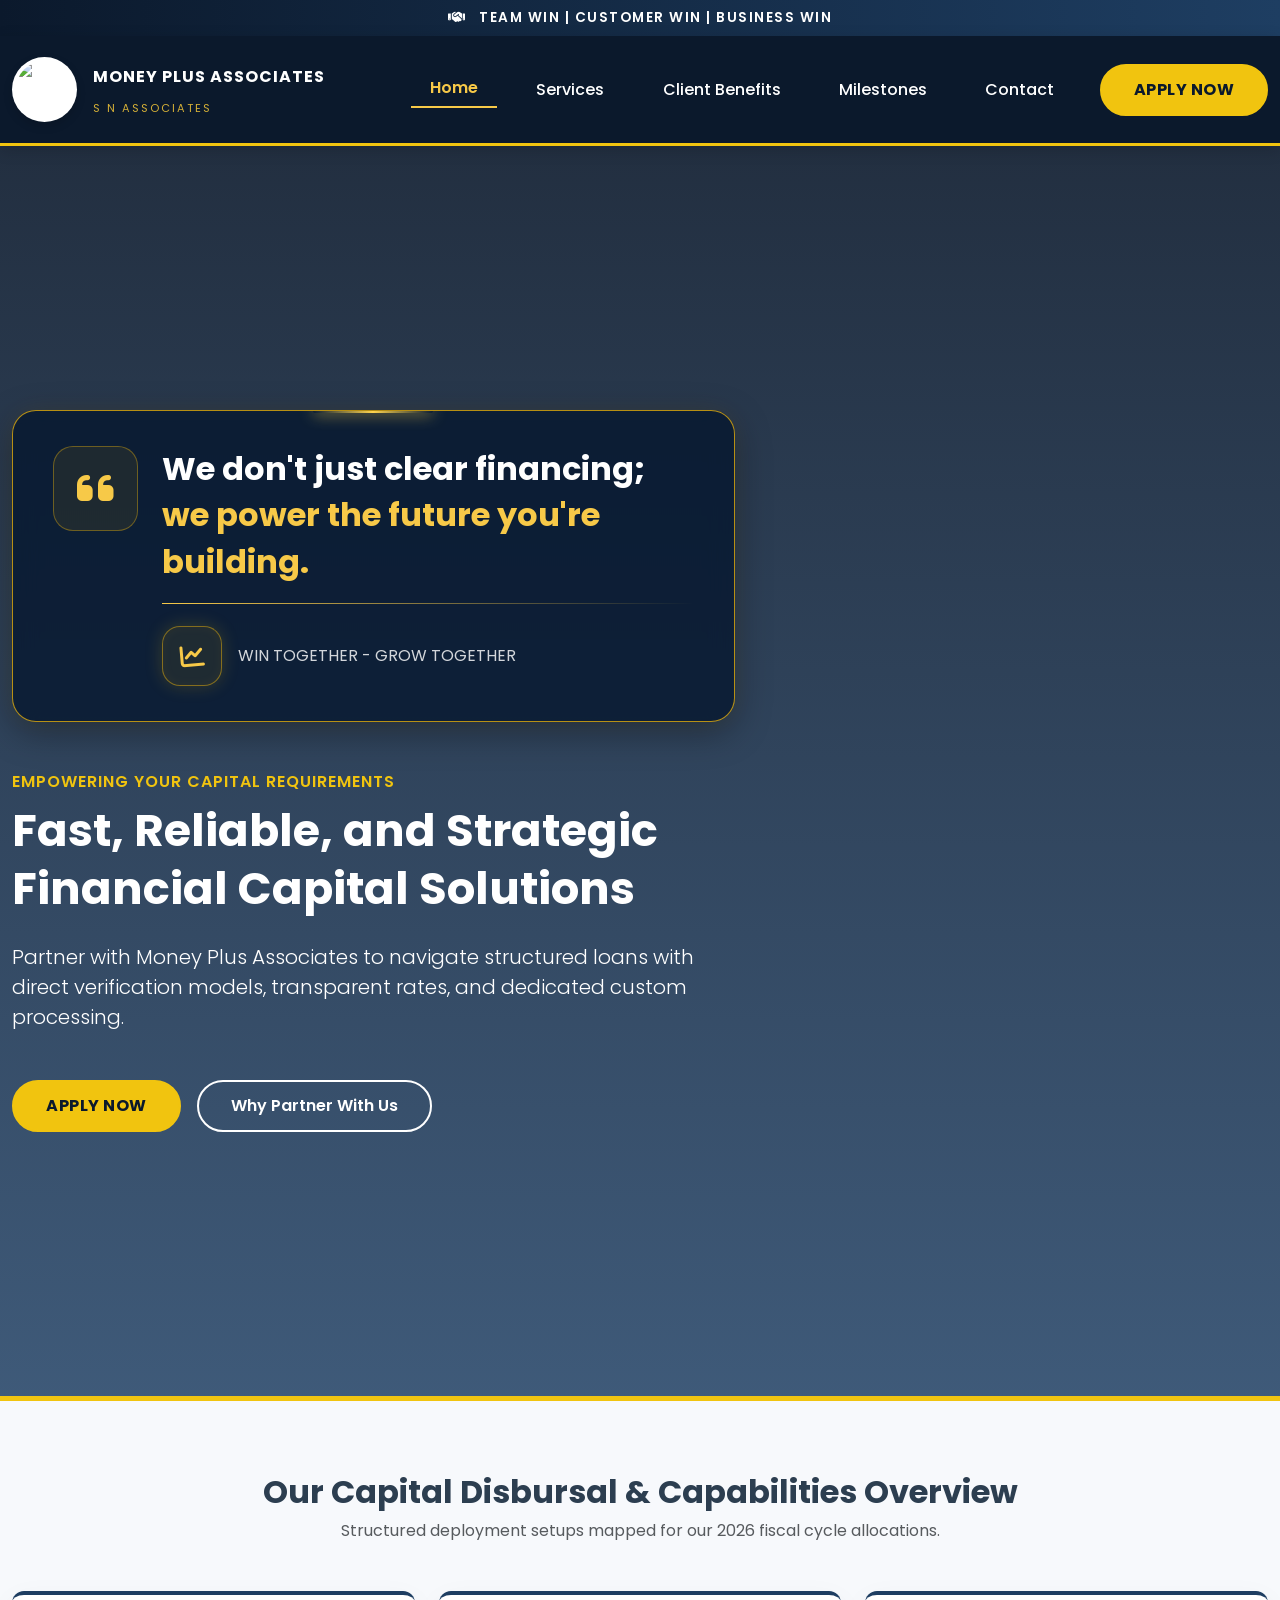
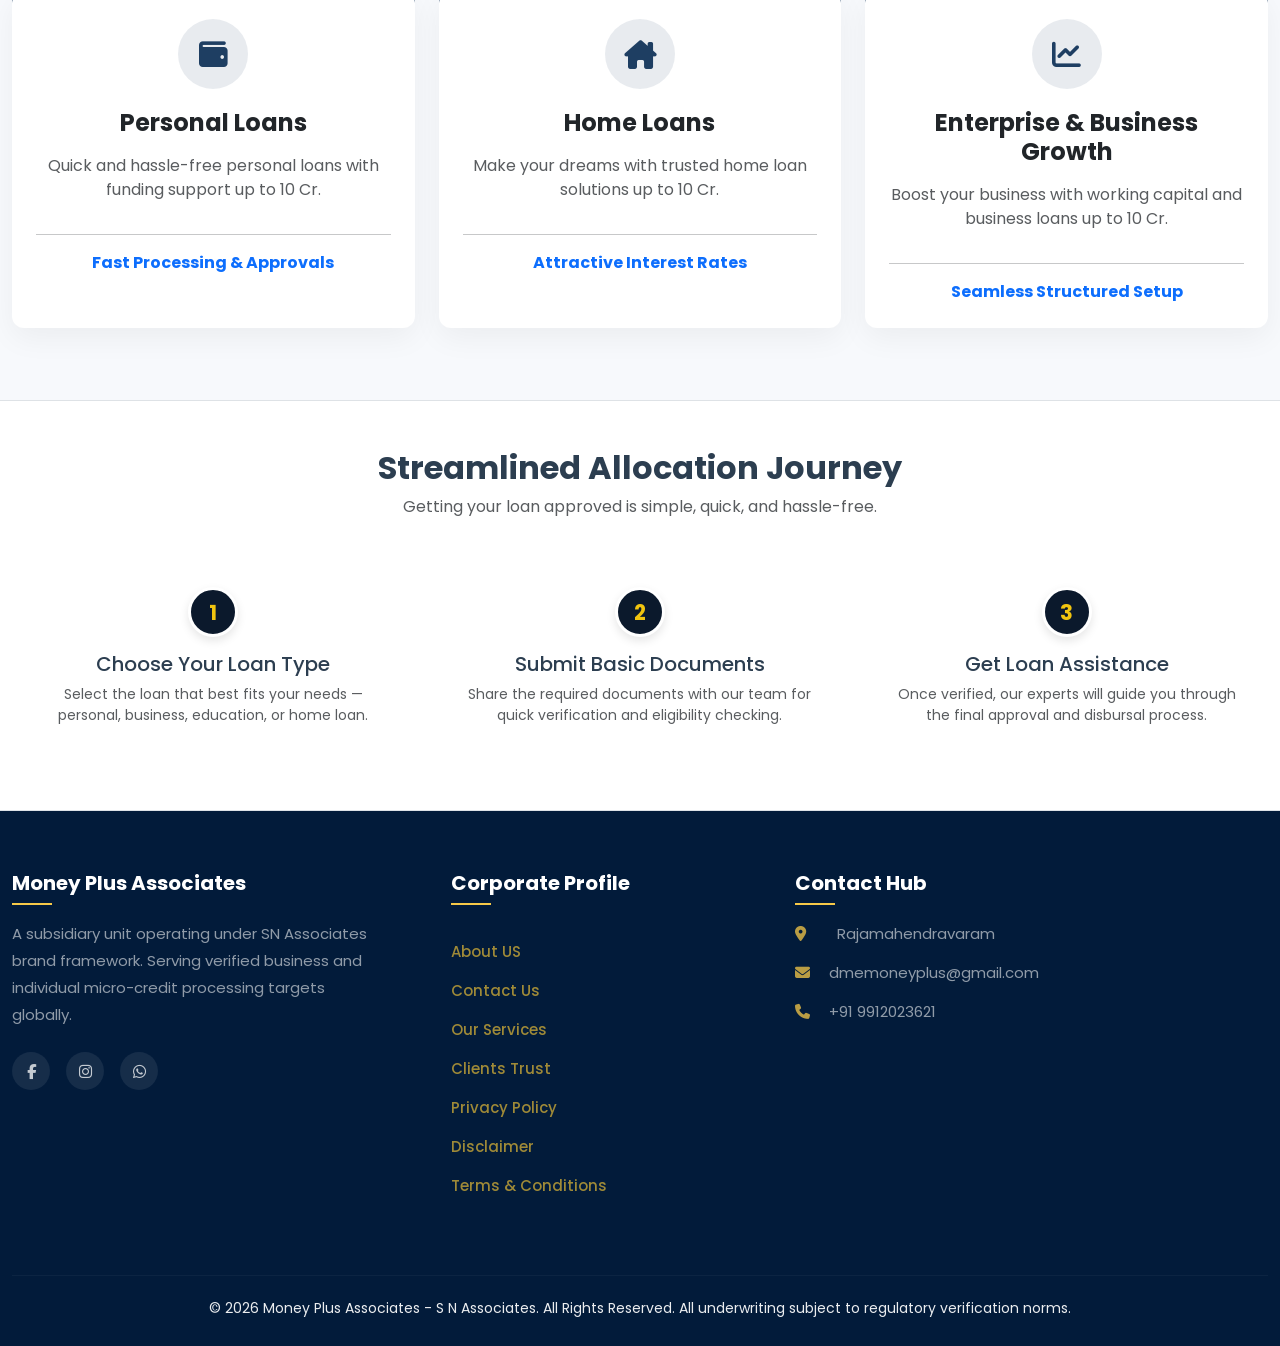
==== templates/index.html @ b2900f6e "Update index.html" ====
<!DOCTYPE html>
<html lang="en">
<head>
    <meta charset="UTF-8">
    <meta name="viewport" content="width=device-width, initial-scale=1.0">
    <title>Money Plus Associates | Premium Lending Partner</title>
    <meta name="description" content="Money Plus Associates - S N Associates provides personal loans, business loans, education loans and home loans with expert guidance, transparent processes and fast assistance.">
    
    <meta property="og:title" content="Money Plus Associates - Premium Lending Partner">
    <meta property="og:description" content="Personal Loans, Business Loans, Educational Loans and Home Loans with expert guidance."> 
    <meta property="og:url" content="https://www.moneyplusassociates.com">    
    <meta property="og:type" content="website">
    <meta property="og:image" content="static/images/banks/imresizer-profile_gmail.jpg">
    
    <link href="https://fonts.googleapis.com/css2?family=Poppins:wght@300;400;500;600;700&display=swap" rel="stylesheet">
    <link rel="stylesheet" href="https://cdnjs.cloudflare.com/ajax/libs/font-awesome/6.4.0/css/all.min.css">
    <link href="https://cdn.jsdelivr.net/npm/bootstrap@5.3.0/dist/css/bootstrap.min.css" rel="stylesheet">
    <link rel="stylesheet" href="/static/css/style.css">
</head>
<body>

    <div class="mission-bar py-2 text-center">
        <i class="fas fa-handshake me-2"></i> Team Win | Customer Win | Business Win
    </div>

    <nav class="navbar navbar-expand-lg navbar-dark sticky-top py-3">
        <div class="container">
            <a class="navbar-brand d-flex align-items-center gap-3" href="/">
                <img src="https://i.postimg.cc/0Qn31QPC/LOGO-WATER-MARK-111.png" alt="Money Plus Associates Logo" class="brand-logo">
                <div>
                    <span class="brand-main">MONEY PLUS ASSOCIATES</span><br>
                    <span class="brand-sub">S N ASSOCIATES</span>
                </div>
            </a>
            <button class="navbar-toggler" type="button" data-bs-toggle="collapse" data-bs-target="#navbarNav">
                <span class="navbar-toggler-icon"></span>
            </button>
            <div class="collapse navbar-collapse" id="navbarNav">
                <ul class="navbar-nav ms-auto">
                    <li class="nav-item"><a class="nav-link active" href="/">Home</a></li>
                    <li class="nav-item"><a class="nav-link" href="/loans">Services</a></li>
                    <li class="nav-item"><a class="nav-link" href="/benefits">Client Benefits</a></li>
                    <li class="nav-item"><a class="nav-link" href="/history">Milestones</a></li>
                    <li class="nav-item"><a class="nav-link" href="/contact">Contact</a></li>
                </ul>
                <button class="btn btn-premium ms-lg-3" onclick="showLeadForm()">Apply Now</button>
            </div>
        </div>
    </nav>

    <header class="hero-banner">
        <div class="container">
            <div class="row align-items-center">
                <div class="col-lg-7">
                    <div class="premium-quote-card mb-5">

    <div class="quote-top-glow"></div>

    <div class="d-flex align-items-start gap-4">

                <div class="quote-symbol">
                    <i class="fas fa-quote-left"></i>
                </div>
        
                <div>
        
                    <h2 class="premium-quote-text">
                        We don't just clear financing;
                        <span>we power the future you're building.</span>
                    </h2>
        
                    <div class="quote-divider"></div>
        
                    <div class="quote-footer d-flex align-items-center gap-3">
        
                        <div class="growth-icon">
                            <i class="fas fa-chart-line"></i>
                        </div>
        
                        <p class="mb-0">
                            WIN TOGETHER - GROW TOGETHER
                        </p>
        
                    </div>
        
                </div>
        
            </div>
        
        </div>

                    
                    <span class="hero-subtitle text-uppercase mb-2 d-block">Empowering Your Capital Requirements</span>
                    <h1 class="hero-title mb-4">Fast, Reliable, and Strategic Financial Capital Solutions</h1>
                    <p class="lead mb-5 opacity-90">Partner with Money Plus Associates to navigate structured loans with direct verification models, transparent rates, and dedicated custom processing.</p>
                    <div class="d-flex flex-wrap gap-3">
                        <button class="btn btn-premium" onclick="showLeadForm()">Apply Now</button>
                        <a href="/benefits" class="btn btn-premium-outline">Why Partner With Us</a>
                    </div>
                </div>

               <div class="col-lg-5 mt-5 mt-lg-0">

    <div class="lead-form-card " id="leadFormBox">

        <div class="text-center mb-4">

            <span class="premium-badge">
                <i class="fas fa-shield-alt me-2"></i>
                Secure Loan Assistance
            </span>

            <h3 class="mt-4 fw-bold lead-title">
                Apply For A Loan
            </h3>

            <p class="lead-subtext">
                Fill in your details and our financial experts will contact you shortly.
            </p>

        </div>

        <div class="form-embed-wrapper">

           
                <iframe src="https://docs.google.com/forms/d/e/1FAIpQLSfLCVkVFlp3MTxW76wdwvYt8zNj-zjdq7RgUx2xnS0uNz4mEQ/viewform?embedded=true" width="640" height="599" frameborder="0" marginheight="0" marginwidth="0">Loading…</iframe>
                

        </div>

        <div class="secure-note text-center mt-4">
            <i class="fas fa-lock me-2"></i>
            Your information is securely protected.
        </div>

    </div>

</div>

    </header>

    <section class="container my-5 py-4">
        <div class="text-center mb-5">
            <h2 class="fw-bold">Our Capital Disbursal & Capabilities Overview</h2>
            <p class="text-muted">Structured deployment setups mapped for our 2026 fiscal cycle allocations.</p>
        </div>
        <div class="row g-4">
            <div class="col-md-4">
                <div class="card financial-card h-100 p-4 text-center">
                    <div class="card-icon-wrap"><i class="fas fa-wallet"></i></div>
                    <h4 class="fw-bold mb-3">Personal Loans</h4>
                    <p class="text-muted">Quick and hassle-free personal loans with funding support up to 10 Cr.</p>
                    <hr class="my-3">
                    <span class="fw-bold text-primary">Fast Processing & Approvals</span>
                </div>
            </div>
            <div class="col-md-4">
                <div class="card financial-card h-100 p-4 text-center">
                    <div class="card-icon-wrap"><i class="fas fa-house-chimney"></i></div>
                    <h4 class="fw-bold mb-3">Home Loans</h4>
                    <p class="text-muted">Make your dreams with trusted home loan solutions up to 10 Cr.</p>
                    <hr class="my-3">
                    <span class="fw-bold text-primary">Attractive Interest Rates</span>
                </div>
            </div>
            <div class="col-md-4">
                <div class="card financial-card h-100 p-4 text-center">
                    <div class="card-icon-wrap"><i class="fas fa-chart-line"></i></div>
                    <h4 class="fw-bold mb-3">Enterprise & Business Growth</h4>
                    <p class="text-muted">Boost your business with working capital and business loans up to 10 Cr.</p>
                    <hr class="my-3">
                    <span class="fw-bold text-primary">Seamless Structured Setup</span>
                </div>
            </div>
        </div>
    </section>

    <section class="bg-white py-5 border-top border-bottom">
        <div class="container">
            <div class="text-center mb-5">
                <h2 class="fw-bold">Streamlined Allocation Journey</h2>
                <p class="text-muted">Getting your loan approved is simple, quick, and hassle-free.</p>
            </div>
            <div class="row g-4">
                <div class="col-md-4 process-step">
                    <div class="step-number">1</div>
                    <h5>Choose Your Loan Type</h5>
                    <p class="text-muted small px-3">Select the loan that best fits your needs — personal, business, education, or home loan.</p>
                </div>
                <div class="col-md-4 process-step">
                    <div class="step-number">2</div>
                    <h5>Submit Basic Documents</h5>
                    <p class="text-muted small px-3">Share the required documents with our team for quick verification and eligibility checking.</p>
                </div>
                <div class="col-md-4 process-step">
                    <div class="step-number">3</div>
                    <h5>Get Loan Assistance</h5>
                    <p class="text-muted small px-3">Once verified, our experts will guide you through the final approval and disbursal process.</p>
                </div>
            </div>
        </div>
    </section>

 <footer class="footer-premium">
    <div class="container">
        <div class="row g-4 mb-5">

            <!-- Column 1 -->
            <div class="col-lg-4 col-md-6 pe-lg-5">
                <h5 class="footer-heading">Money Plus Associates</h5>

                <p class="small opacity-75 mb-4">
                    A subsidiary unit operating under SN Associates brand framework.
                    Serving verified business and individual micro-credit processing targets globally.
                </p>

                <div class="d-flex gap-3 social-icons">
                    <a href="https://www.facebook.com/share/1aozrGBt6L/">
                        <i class="fab fa-facebook-f text-white opacity-75"></i>
                    </a>

                    <a href="https://www.instagram.com/moneyplusassociates?igsh=MXdpdmtqbTlqbGEzaw==">
                        <i class="fa-brands fa-instagram text-white opacity-75"></i>
                    </a>

                    <a href="https://wa.me/919912023621">
                        <i class="fa-brands fa-whatsapp text-white opacity-75"></i>
                    </a>
                </div>
            </div>

            <!-- Column 2 -->
            <div class="col-lg-3 col-md-6 px-lg-4 footer-links">
                <h5 class="footer-heading">Corporate Profile</h5>

                <ul class="list-unstyled text-white opacity-75 small">
                    <li><a href="/history">About US</a></li>
                    <li><a href="/contact">Contact Us</a></li>
                    <li><a href="/loans">Our Services</a></li>
                    <li><a href="/benefits">Clients Trust</a></li>
                    <li><a href="/privacy-policy">Privacy Policy</a></li>
                    <li><a href="/disclaimer">Disclaimer</a></li>
                    <li><a href="/terms-and-conditions">Terms & Conditions</a></li>
                   
                </ul>
            </div>

            <!-- Column 3 -->
            <div class="col-lg-3 col-md-6 ps-lg-5">
                <h5 class="footer-heading">Contact Hub</h5>

                <ul class="list-unstyled text-white opacity-75 small">
                    <li>
                        <i class="fas fa-location-dot me-3"></i>
                    
                        <a href="https://www.google.com/maps/@17.0269643,81.7991554,3a,75y,14.45h,90t/data=!3m7!1e1!3m5!1sVUqX13vWYnY11ZoN9_nNHw!2e0!6shttps:%2F%2Fstreetviewpixels-pa.googleapis.com%2Fv1%2Fthumbnail%3Fcb_client%3Dmaps_sv.tactile%26w%3D900%26h%3D600%26pitch%3D0%26panoid%3DVUqX13vWYnY11ZoN9_nNHw%26yaw%3D14.446147!7i16384!8i8192!18m1!1e1?entry=ttu&g_ep=EgoyMDI2MDUyMC4wIKXMDSoASAFQAw%3D%3D"
                           target="_blank">
                    
                            Rajamahendravaram
                        </a>
                    </li>

                    <li>
                        <i class="fas fa-envelope me-2 text-gold"></i>
                        dmemoneyplus@gmail.com
                    </li>

                    <li>
                        <i class="fas fa-phone me-2 text-gold"></i>
                        +91 9912023621
                    </li>
                </ul>
            </div>

        </div>

        <hr class="footer-divider">

        <div class="footer-copyright">
            &copy; 2026 Money Plus Associates - S N Associates.
            All Rights Reserved. All underwriting subject to regulatory verification norms.
        </div>
    </div>
</footer>
    <script src="https://cdn.jsdelivr.net/npm/bootstrap@5.3.0/dist/js/bootstrap.bundle.min.js"></script>
  <script>
function showLeadForm() {

    const formBox = document.getElementById("leadFormBox");

    if(formBox){

        // SHOW FORM
        formBox.classList.add("active");

        // SCROLL TO FORM
        formBox.scrollIntoView({
            behavior: "smooth",
            block: "start"
        });

    }
}
</script>
    
</body>
</html>
---- static/css/style.css ----
/* ==========================================
MONEY PLUS ASSOCIATES - PREMIUM FINANCIAL STYLES
========================================== */

:root {
    --primary-deep: #0B192C;    /* Trustworthy Deep Corporate Blue */
    --secondary-blue: #1E3E62;  /* Classic Royal Financial Accent */
    --accent-gold: #F1C40F;     /* premium gold accent colors */
    --light-bg: #F8F9FA;
    --text-dark: #2C3E50;
    --text-muted: #7F8C8D;
}

body {
    font-family: 'Poppins', sans-serif;
    background-color: var(--light-bg);
    color: var(--text-dark);
}

.brand-logo{
    width:65px;
    height:65px;
    object-fit:contain;
    border-radius:50%;
    background:white;
    padding:4px;
    box-shadow:0 4px 10px rgba(0,0,0,0.15);
}

/* TOP TICKER BAR */
.mission-bar {
    background: linear-gradient(90deg, var(--primary-deep), var(--secondary-blue));
    color: #ffffff;
    font-weight: 600;
    letter-spacing: 1.5px;
    font-size: 0.85rem;
    text-transform: uppercase;
}

/* NAVIGATION */
.navbar {
    background-color: var(--primary-deep) !important;
    border-bottom: 3px solid var(--accent-gold);
    box-shadow: 0 4px 15px rgba(0,0,0,0.15);
}
.brand-main{
    font-size:1rem;
    font-weight:700;
    letter-spacing:1px;
    color:white;
}

.brand-sub{
    font-size:0.7rem;
    color:#d4af37;
    letter-spacing:2px;
}
.nav-link {
    font-weight: 500;
    color: rgba(255,255,255,0.85) !important;
    transition: all 0.3s ease;
    padding: 0.5rem 1.2rem !important;
}
.nav-link:hover, .nav-link.active {
    color: var(--accent-gold) !important;
    transform: translateY(-2px);
}
/* MOBILE NAVBAR FIX */
.navbar-toggler {
    border: 2px solid rgba(255, 255, 255, 0.6) !important;
    padding: 6px 10px;
    border-radius: 10px;
    box-shadow: none !important;
}

.navbar-toggler:focus {
    box-shadow: none !important;
}

.navbar-toggler-icon {
    filter: brightness(0) invert(1);
}

/* Prevent navbar overlap */
.navbar .container {
    position: relative;
    z-index: 999;
}
/* COMPANY VISUAL SECTION */

.company-visual-section{
    padding: 70px 40px;
    background: #ffffff;
    border-radius: 28px;
    box-shadow: 0 10px 40px rgba(0,0,0,0.06);
    margin-top: 40px;
}

.visual-badge{
    background: rgba(255,193,7,0.12);
    color: #d4a017;
    padding: 10px 18px;
    border-radius: 40px;
    font-size: 13px;
    font-weight: 600;
    letter-spacing: 1px;
}

.visual-title{
    font-size: 42px;
    font-weight: 700;
    color: #082347;
    line-height: 1.3;
}

.visual-text{
    font-size: 16px;
    color: #6c757d;
    line-height: 1.9;
    margin-top: 20px;
}

.visual-points{
    margin-top: 30px;
}

.visual-points div{
    margin-bottom: 15px;
    font-weight: 500;
    color: #082347;
}

.visual-points i{
    color: #f4b400;
    margin-right: 10px;
}

.visual-image-box{
    overflow: hidden;
    border-radius: 25px;
}

.visual-image{
    border-radius: 25px;
    transition: 0.4s ease;
}

.visual-image:hover{
    transform: scale(1.04);
}
/* HISTORY PAGE BACKGROUND */

.milestone-hero-section{
    position: relative;
    overflow: hidden;
    background:
        linear-gradient(
            rgba(5, 20, 45, 0.88),
            rgba(5, 20, 45, 0.90)
        ),
        url('https://images.unsplash.com/photo-1520607162513-77705c0f0d4a?q=80&w=1600&auto=format&fit=crop');

    background-size: cover;
    background-position: center;
    background-attachment: fixed;
    padding-top: 80px;
    padding-bottom: 80px;
}

/* GLASS EFFECT BOXES */

.premium-box,
.bottom-feature-box,
.achievement-card{
    background: rgba(255,255,255,0.06);
    backdrop-filter: blur(14px);
    -webkit-backdrop-filter: blur(14px);

    border: 1px solid rgba(255,255,255,0.08);
}

/* TEXT COLORS */

.milestone-main-title,
.box-header h4,
.focus-title,
.team-member h5,
.stat-card h3,
.goal-item h5,
.feature-item h5{
    color: #ffffff;
}

.milestone-subtext,
.stat-card p,
.goal-item p,
.team-member p,
.focus-list li,
.feature-item p{
    color: rgba(255,255,255,0.75);
}

/* SECTION SPACING */

.milestone-top{
    margin-bottom: 70px;
}
/* Mobile spacing */
@media (max-width: 991px) {

    .navbar-brand {
        max-width: 80%;
    }

    .brand-main {
        font-size: 14px;
    }

    .brand-sub {
        font-size: 9px;
        letter-spacing: 3px;
    }

    .brand-logo {
        width: 50px;
        height: 50px;
    }

    .navbar-collapse {
        background: #041b3d;
        margin-top: 15px;
        padding: 20px;
        border-top: 2px solid #d4af37;
        border-radius: 0 0 18px 18px;
    }

    .navbar-nav .nav-link {
        padding: 12px 0;
        border-bottom: 1px solid rgba(255,255,255,0.08);
    }

    .btn-premium {
        width: 100%;
        margin-top: 15px;
    }
}

.premium-quote-card{
    position: relative;
    background: rgba(3, 20, 45, 0.75);
    border: 1.5px solid rgba(255, 193, 7, 0.7);
    border-radius: 24px;
    padding: 35px 40px;
    overflow: hidden;
    backdrop-filter: blur(12px);
    box-shadow:
        0 10px 35px rgba(0,0,0,0.35),
        0 0 25px rgba(255, 193, 7, 0.08);
    max-width: 760px;
    animation: quoteFade 1s ease;
}

.quote-top-glow{
    position: absolute;
    top: -2px;
    left: 50%;
    transform: translateX(-50%);
    width: 120px;
    height: 4px;
    background: linear-gradient(to right, transparent, #ffd54f, transparent);
    border-radius: 50px;
    box-shadow: 0 0 15px #ffd54f;
}

.quote-symbol{
    min-width: 85px;
    height: 85px;
    border-radius: 20px;
    background: rgba(255, 193, 7, 0.08);
    display: flex;
    align-items: center;
    justify-content: center;
    border: 1px solid rgba(255, 193, 7, 0.35);
}

.quote-symbol i{
    font-size: 42px;
    color: #f7c948;
}

.premium-quote-text{
    font-size: 2rem;
    line-height: 1.45;
    font-weight: 700;
    color: #ffffff;
    margin-bottom: 18px;
}

.premium-quote-text span{
    color: #f7c948;
}

.quote-divider{
    width: 100%;
    height: 1px;
    background: linear-gradient(to right, #f7c948, transparent);
    margin-bottom: 22px;
}

.quote-footer p{
    color: rgba(255,255,255,0.82);
    font-size: 1rem;
    line-height: 1.7;
}

.growth-icon{
    min-width: 60px;
    height: 60px;
    border-radius: 18px;
    background: rgba(255, 193, 7, 0.08);
    border: 1.5px solid rgba(255, 193, 7, 0.45);
    display: flex;
    align-items: center;
    justify-content: center;
    color: #f7c948;
    font-size: 24px;
    box-shadow:
        0 0 18px rgba(255, 193, 7, 0.18),
        inset 0 0 12px rgba(255, 193, 7, 0.05);
}

.growth-icon i{
    transform: rotate(-5deg);
}

/* GLASS EFFECT */

.premium-box,
.bottom-feature-box,
.achievement-card{

    background: rgba(255,255,255,0.08) !important;

    backdrop-filter: blur(12px);
    -webkit-backdrop-filter: blur(12px);

    border: 1px solid rgba(255,255,255,0.08);
}
.section-badge{
    color: #d4a017;
    font-weight: 600;
    letter-spacing: 1px;
    position: relative;
}

.milestone-main-title{
    font-size: 3.4rem;
    font-weight: 700;
    color: #081f3f;
    line-height: 1.3;
}

.milestone-main-title span{
    color: #d4a017;
}

.milestone-subtext{
    max-width: 760px;
    color: #5c6675;
    font-size: 1.1rem;
    line-height: 1.9;
}
.premium-box:hover{
    transform: translateY(-5px);
    transition: 0.3s ease;
}

.box-header{
    display:flex;
    align-items:center;
    gap:18px;
    margin-bottom:35px;
}

.box-header i{
    width:70px;
    height:70px;
    background:#041b45;
    color:#f4b400;
    border-radius:20px;
    display:flex;
    align-items:center;
    justify-content:center;
    font-size:28px;
}

.box-header h4{
    font-size:36px;
    font-weight:700;
    color:#041b45;
}
/* ==========================================
   PREMIUM FULL BORDER CONTAINERS
========================================== */

.premium-box{
    position: relative;
    background: #ffffff;

    /* FULL NAVY BORDER */
    border: 3px solid #081f3f !important;

    border-radius: 28px;
    padding: 38px;

    /* PREMIUM DEPTH */
    box-shadow:
        0 10px 30px rgba(8,31,63,0.08),
        0 2px 10px rgba(0,0,0,0.03);

    transition: all 0.35s ease;

    overflow: hidden;
}

/* GOLD INNER BORDER EFFECT */
.premium-box::after{
    content: "";
    position: absolute;

    top: 10px;
    left: 10px;
    right: 10px;
    bottom: 10px;

    border: 1px solid rgba(247,201,72,0.22);

    border-radius: 22px;

    pointer-events: none;
}

/* PREMIUM HOVER */
.premium-box:hover{

    transform: translateY(-8px);

    border-color: #0b2f63 !important;

    box-shadow:
        0 18px 45px rgba(8,31,63,0.16),
        0 8px 18px rgba(0,0,0,0.06);
}
.row.g-5,
.row.gx-5{
    align-items: stretch;
}
.premium-box:hover{
    transform: translateY(-8px);

    border-color: #0b2f63 !important;

    box-shadow:
        0 0 0 4px rgba(8,31,63,0.05),
        0 20px 50px rgba(8,31,63,0.18);
}
.box-header{
    display:flex;
    align-items:center;
    gap:15px;
    margin-bottom:30px;
}

.box-header i{
    width:60px;
    height:60px;
    border-radius:18px;
    background:#081f3f;
    color:#f7c948;
    display:flex;
    align-items:center;
    justify-content:center;
    font-size:24px;
}

.box-header h4{
    font-weight:700;
    color:#081f3f;
    margin:0;
}

.stats-grid{
    display:grid;
    grid-template-columns:repeat(2,1fr);
    gap:20px;
}

.stat-card{
    background:#f8fbff;
    border-radius:20px;
    padding:25px;
    text-align:center;
    transition:.3s;
}

.stat-card:hover{
    background:#081f3f;
    transform:scale(1.03);
}

.stat-card:hover h3,
.stat-card:hover p,
.stat-card:hover i{
    color:#fff;
}

.stat-card i{
    font-size:28px;
    color:#d4a017;
    margin-bottom:15px;
}

.stat-card h3{
    font-weight:700;
    color:#081f3f;
}

.goal-item{
    display:flex;
    align-items:center;
    gap:20px;
    padding:20px 0;
    border-bottom:1px solid #eee;
}

.goal-icon{
    width:65px;
    height:65px;
    border-radius:18px;
    display:flex;
    align-items:center;
    justify-content:center;
    color:#fff;
    font-size:22px;
}

.blue{background:#3b82f6;}
.gold{background:#f7b500;}
.green{background:#22c55e;}
.purple{background:#9333ea;}
.pink{background:#ec4899;}
.orange{background:#f97316;}

.focus-grid{
    display:grid;
    grid-template-columns:1fr 1fr;
    gap:30px;
}

.focus-title{
    color:#d4a017;
    font-weight:700;
    margin-bottom:20px;
}

.focus-list li{
    margin-bottom:15px;
    color:#4c5665;
}

.growth-banner{
    margin-top:30px;
    background:linear-gradient(135deg,#081f3f,#0f2e5c);
    border-radius:22px;
    padding:25px;
    text-align:center;
    color:#fff;
}

.team-member{
    display:flex;
    align-items:center;
    gap:20px;
    padding:22px 0;
    border-bottom:1px solid #eee;
}

.team-avatar{
    width:65px;
    height:65px;
    border-radius:50%;
    background:#081f3f;
    color:#fff;
    display:flex;
    align-items:center;
    justify-content:center;
    font-size:22px;
}

.bottom-feature-box{
    background:linear-gradient(135deg,#081f3f,#0b2f63);
    border-radius:30px;
    padding:40px;
    display:grid;
    grid-template-columns:repeat(4,1fr);
    gap:25px;
}

.feature-item{
    display:flex;
    gap:15px;
    align-items:flex-start;
    border-right:1px solid rgba(255,255,255,0.15);
    padding-right:20px;
}

.feature-item i{
    font-size:28px;
    color:#f7c948;
}

.feature-item h5{
    color:#fff;
    font-weight:600;
}

.feature-item p{
    color:rgba(255,255,255,0.7);
    margin:0;
}

/* ==========================================
   TOP ACHIEVEMENT STRIP
========================================== */

.achievement-strip{
    display: grid;
    grid-template-columns: repeat(5,1fr);
    gap: 22px;
    margin-top: 45px;
    margin-bottom: 60px;
}

.achievement-card{
    background: #ffffff;
    border: 1px solid rgba(212,160,23,0.25);
    border-radius: 20px;
    padding: 18px 20px;
    display: flex;
    align-items: center;
    gap: 15px;
    transition: 0.3s ease;
    box-shadow: 0 8px 20px rgba(0,0,0,0.04);
}

.achievement-card:hover{
    transform: translateY(-5px);
    box-shadow: 0 15px 30px rgba(0,0,0,0.08);
}

.achievement-icon{
    width: 58px;
    height: 58px;
    background: #081f3f;
    border-radius: 16px;
    display: flex;
    align-items: center;
    justify-content: center;
    color: #f7c948;
    font-size: 22px;
    flex-shrink: 0;
}

.achievement-card h5{
    margin: 0;
    font-size: 1.15rem;
    font-weight: 700;
    color: #081f3f;
}

.achievement-card p{
    margin: 2px 0 0;
    color: #5c6675;
    font-size: 0.88rem;
    line-height: 1.4;
}

/* MOBILE RESPONSIVE */

@media(max-width:991px){

    .achievement-strip{
        grid-template-columns: repeat(2,1fr);
    }

}

@media(max-width:576px){

    .achievement-strip{
        grid-template-columns: 1fr;
    }

}

@media(max-width:991px){

    .milestone-main-title{
        font-size:2.5rem;
    }

    .stats-grid,
    .focus-grid,
    .bottom-feature-box{
        grid-template-columns:1fr;
    }

    .feature-item{
        border-right:none;
        border-bottom:1px solid rgba(255,255,255,0.1);
        padding-bottom:20px;
    }

}

@keyframes quoteFade{
    from{
        opacity: 0;
        transform: translateY(25px);
    }
    to{
        opacity: 1;
        transform: translateY(0);
    }
}

/* Mobile Responsive */
@media(max-width:768px){

    .premium-quote-card{
        padding: 25px;
    }

    .premium-quote-text{
        font-size: 1.45rem;
    }

    .quote-symbol{
        min-width: 65px;
        height: 65px;
    }

    .quote-symbol i{
        font-size: 28px;
    }

}
.service-quote{
    margin-top: 40px;
    text-align: center;
    font-size: 1.6rem;
    font-weight: 700;
    color: #081f3f;
    font-style: italic;
    line-height: 1.6;
}

.service-quote span{
    color: #d4a017;
}

/* HERO HERO BANNER */
.hero-banner {
    background: linear-gradient(rgba(11, 25, 44, 0.9), rgba(30, 62, 98, 0.85)), 
                url('https://images.unsplash.com/photo-1454165804606-c3d57bc86b40?auto=format&fit=crop&w=1920&q=80') center/cover no-repeat;
    color: #ffffff;
    padding: 100px 0;
    border-bottom: 5px solid var(--accent-gold);
}
.hero-title {
    font-weight: 700;
    font-size: 2.8rem;
    line-height: 1.3;
}
.hero-subtitle {
    color: var(--accent-gold);
    font-weight: 600;
    letter-spacing: 1px;
}
/* LEAD FORM CARDS */
.lead-form-card{
    background: rgba(255,255,255,0.95);
    padding: 35px;
    border-radius: 20px;
    box-shadow: 0 10px 35px rgba(0,0,0,0.25);
    backdrop-filter: blur(10px);

    opacity: 0;
    transform: translateY(30px);
    visibility: hidden;

    transition: all 0.4s ease;
}
.lead-form-card h3{
    color:#0b1f3a;
}

.lead-form-card.active{
    opacity: 1;
    transform: translateY(0);
    visibility: visible;
}

.lead-input{
    height: 55px;
    border-radius: 12px;
    border: 1px solid #dcdcdc;
    padding-left: 15px;
    font-size: 15px;
}

.lead-input:focus{
    box-shadow: none;
    border-color: #f4c400;
}
/* PREMIUM FINANCIAL CARDS */
.financial-card {
    background: #ffffff;
    border: none;
    border-radius: 12px; 
    box-shadow: 0 10px 30px rgba(0, 0, 0, 0.05);
    transition: all 0.3s cubic-bezier(0.25, 0.8, 0.25, 1);
    overflow: hidden;
    border-top: 4px solid var(--secondary-blue);
}
.financial-card:hover {
    transform: translateY(-10px);
    box-shadow: 0 15px 35px rgba(0, 0, 0, 0.12);
    border-top-color: var(--accent-gold);
}
.card-icon-wrap {
    width: 70px;
    height: 70px;
    background: rgba(30, 62, 98, 0.1);
    color: var(--secondary-blue);
    border-radius: 50%;
    display: flex;
    align-items: center;
    justify-content: center;
    margin: 0 auto 20px;
    font-size: 1.8rem;
    transition: all 0.3s ease;
}
.financial-card:hover .card-icon-wrap {
    background: var(--accent-gold);
    color: var(--primary-deep);
}

/* LOAN PROCESS FLOW */
.process-step {
    position: relative;
    text-align: center;
    padding: 20px;
}
.step-number {
    width: 50px;
    height: 50px;
    background: var(--primary-deep);
    color: var(--accent-gold);
    font-weight: 700;
    font-size: 1.3rem;
    border-radius: 50%;
    display: flex;
    align-items: center;
    justify-content: center;
    margin: 0 auto 15px;
    border: 3px solid #fff;
    box-shadow: 0 4px 10px rgba(0,0,0,0.1);
}

/* BUTTONS */
.btn-premium {
    background: var(--accent-gold);
    color: var(--primary-deep);
    font-weight: 700;
    border: 2px solid var(--accent-gold);
    padding: 0.75rem 2rem;
    border-radius: 30px;
    text-transform: uppercase;
    letter-spacing: 0.5px;
    transition: all 0.3s ease;
}
.btn-premium:hover {
    background: transparent;
    color: var(--accent-gold);
}
.btn-premium-outline {
    background: transparent;
    color: #ffffff;
    font-weight: 600;
    border: 2px solid #ffffff;
    padding: 0.75rem 2rem;
    border-radius: 30px;
    transition: all 0.3s ease;
}
.btn-premium-outline:hover {
    background: #ffffff;
    color: var(--primary-deep);
}

/* ==========================================
   PREMIUM MOBILE FOOTER FIX
========================================== */

.footer-premium{
    background: #021b3a;
    padding:60px 0 25px;
    overflow:hidden;
}

.footer-heading{
    color:#ffffff;
    font-weight:700;
    margin-bottom:25px;
    position:relative;
}

.footer-heading::after{
    content:"";
    position:absolute;
    left:0;
    bottom:-10px;
    width:40px;
    height:2px;
    background:#f7c948;
}

.footer-premium p,
.footer-premium li,
.footer-premium a{
    color:rgba(255,255,255,0.75);
    font-size:15px;
    line-height:1.8;
    text-decoration:none;
}

.footer-links ul li{
    margin-bottom:8px;
}

.footer-links a:hover{
    color:#f7c948;
}

/* SOCIAL ICONS */

.social-icons a{
    width:38px;
    height:38px;
    border-radius:50%;
    background:rgba(255,255,255,0.08);
    display:flex;
    align-items:center;
    justify-content:center;
    transition:0.3s ease;
}

.social-icons a:hover{
    background:#f7c948;
    transform:translateY(-3px);
}

.social-icons a:hover i{
    color:#081f3f !important;
}

/* CONTACT ITEMS */

.footer-premium ul li{
    display:flex;
    align-items:flex-start;
    gap:10px;
    margin-bottom:12px;
    word-break:break-word;
}

.footer-premium ul li i{
    margin-top:6px;
    color:#f7c948;
    min-width:16px;
}
.footer-divider{
    border: 0;
    height: 1px;
    background: rgba(255,255,255,0.15);
    margin: 25px 0 20px;
}

.footer-copyright{
    text-align: center;
    color: rgba(255,255,255,0.92);
    font-size: 14px;
    line-height: 1.8;
    font-weight: 400;
}
/* MOBILE RESPONSIVE */

@media(max-width:768px){

    .footer-premium{
        text-align:left;
        padding:45px 0 20px;
    }

    .footer-premium .row{
        gap:35px;
    }

    .footer-heading{
        font-size:22px;
    }

    .footer-premium p,
    .footer-premium li,
    .footer-premium a{
        font-size:14px;
        line-height:1.7;
    }

    .social-icons{
        margin-top:20px;
    }

    .social-icons a{
        width:36px;
        height:36px;
    }

    .footer-premium hr{
        margin-top:10px;
    }

    .footer-premium .text-center{
        text-align:left !important;
        font-size:13px;
        line-height:1.7;
    }

    /* REMOVE LARGE DESKTOP SPACING */

    .pe-lg-5,
    .ps-lg-5,
    .px-lg-4{
        padding-left:12px !important;
        padding-right:12px !important;
    }

}
@media (max-width: 768px){

    .footer-premium{
        text-align:left;
        padding:50px 20px 20px;
    }

    .footer-premium .row{
        row-gap:40px;
    }

    .footer-heading{
        margin-bottom:18px;
    }

    .social-icons{
        margin-top:15px;
    }

    .footer-links ul{
        padding-left:0;
    }

}
/* ==========================================
   PROFESSIONAL GOOGLE FORM EMBED
========================================== */

.premium-badge{
    background: rgba(241, 196, 15, 0.12);
    color: #b88900;
    padding: 10px 18px;
    border-radius: 30px;
    font-size: 14px;
    font-weight: 600;
    display: inline-flex;
    align-items: center;
    border: 1px solid rgba(241, 196, 15, 0.3);
}

.lead-title{
    color: #0B192C;
    font-size: 2rem;
}

.lead-subtext{
    color: #6c757d;
    font-size: 15px;
    line-height: 1.7;
}

.form-embed-wrapper{
    overflow: hidden;
    border-radius: 18px;
    background: #ffffff;
    border: 1px solid rgba(0,0,0,0.06);
    box-shadow: inset 0 0 0 1px rgba(255,255,255,0.4);
}

.form-embed-wrapper iframe{
    display: block;
    border: none;
    width: 100%;
    background: #ffffff;
}

.secure-note{
    color: #7f8c8d;
    font-size: 14px;
    font-weight: 500;
}

/* MOBILE RESPONSIVE */

@media (max-width: 768px){

    .hero-title{
        font-size: 2rem;
        text-align: center;
    }

    .hero-subtitle,
    .lead{
        text-align: center;
    }

    .hero-banner{
        padding: 70px 0;
    }

    .lead-form-card{
        padding: 20px;
    }

    .lead-title{
        font-size: 1.6rem;
    }

    .form-embed-wrapper iframe{
        height: 700px;
    }

    .btn-premium,
    .btn-premium-outline{
        width: 100%;
        text-align: center;
    }
}


.premium-badge{
    background: rgba(241,196,15,0.15);
    color: #b88900;
    padding: 10px 18px;
    border-radius: 30px;
    font-size: 14px;
    font-weight: 600;
    display: inline-flex;
    align-items: center;
}

.lead-title{
    color: #0B192C;
}

.lead-subtext{
    color: #6c757d;
    font-size: 15px;
}

.form-embed-wrapper{
    overflow: hidden;
    border-radius: 18px;
    background: #fff;
}

.form-embed-wrapper iframe{
    border: none;
    display: block;
}

/* ==========================================
   CONTACT PAGE PREMIUM DESIGN
========================================== */

.contact-small-text{
    color: #6c757d;
    line-height: 1.8;
    font-size: 15px;
}

.contact-hero{
    background: #f5f5f5;
    padding-top: 70px;
    padding-bottom: 40px;
    text-align: center;
}

.social-contact-box{
    border-top: 1px solid #e9ecef;
    padding-top: 25px;
}

.social-btn{
    width: 55px;
    height: 55px;
    border-radius: 50%;
    display: flex;
    align-items: center;
    justify-content: center;
    text-decoration: none;
    color: white;
    font-size: 22px;
    transition: all 0.3s ease;
}

.social-btn:hover{
    transform: translateY(-5px) scale(1.05);
    color: white;
}

.instagram-btn{
    background: linear-gradient(45deg,#f09433,#dc2743,#cc2366,#bc1888);
}

.facebook-btn{
    background: #1877f2;
}

.whatsapp-btn{
    background: #25d366;
}

.contact-info-card,
.contact-form-card{
    background: #ffffff;
    border-radius: 24px;
    padding: 40px;
    box-shadow: 0 10px 35px rgba(0,0,0,0.08);
}

.contact-form-card iframe{
    border-radius: 16px;
}

.contact-info-item{
    display: flex;
    gap: 20px;
    margin-bottom: 30px;
    align-items: flex-start;
}

.contact-icon{
    width: 55px;
    height: 55px;
    background: rgba(241,196,15,0.15);
    color: #c79800;
    border-radius: 50%;
    display: flex;
    align-items: center;
    justify-content: center;
    font-size: 20px;
    flex-shrink: 0;
}

@media(max-width:768px){

    .contact-info-card,
    .contact-form-card{
        padding: 25px;
    }

}
 /* =========================
   SECTION SPACING
========================= */

.milestone-hero-section .row{
    margin-bottom: 70px;
}

.premium-box{
    margin-bottom: 10px;
}


/* =========================
   NAVBAR ACTIVE + HOVER
========================= */

.navbar .nav-link{
    color: #ffffff !important;
    font-weight: 500;
    margin: 0 10px;
    position: relative;
    transition: all 0.3s ease;
    padding-bottom: 8px;
}

/* GOLD HOVER */
.navbar .nav-link:hover{
    color: #f7c948 !important;
}

/* ACTIVE MENU */
.navbar .nav-link.active{
    color: #f7c948 !important;
    font-weight: 600;
}

/* ANIMATED UNDERLINE */
.navbar .nav-link::after{
    content: "";
    position: absolute;
    left: 0;
    bottom: 0;
    width: 0%;
    height: 2px;
    background: #f7c948;
    transition: width 0.35s ease;
}

/* SHOW UNDERLINE ON HOVER */
.navbar .nav-link:hover::after{
    width: 100%;
}

/* SHOW UNDERLINE ON ACTIVE */
.navbar .nav-link.active::after{
    width: 100%;
}


/* =========================
   PREMIUM SECTION SPACING
========================= */

.milestone-top{
    margin-bottom: 90px;
}

.bottom-feature-box{
    margin-top: 40px;
}

.growth-banner{
    margin-top: 40px;
}

.goal-item:last-child{
    border-bottom: none;
}

.team-member:last-child{
    padding-bottom: 0;
}


/* =========================
   PREMIUM HOVER EFFECTS
========================= */

.goal-item{
    transition: all 0.3s ease;
    border-radius: 18px;
    padding-left: 10px;
}

.goal-item:hover{
    background: #f8fbff;
    transform: translateX(8px);
}

.team-member{
    transition: all 0.3s ease;
    border-radius: 18px;
    padding-left: 10px;
}

.team-member:hover{
    background: #f8fbff;
    transform: translateX(8px);
}


/* =========================
   SMOOTH PAGE LOOK
========================= */

body{
    background: #f7f9fc;
    overflow-x: hidden;
}

.container{
    max-width: 1320px;
}

/* ==========================================================================
   ADD-ON: FINTECH PREMIUM BORDERS & CONTAINER LAYOUTS (REF: IMAGE 1 & 2)
   ========================================================================== */

/* 1. Global Section Background Alignment */
.milestone-hero-section {
    background-color: #f4f7fa !important; /* Slightly cool off-white background tint from Image 1 & 2 */
}

/* 2. Top Intro Header Card (Reference: Image 2 Layout Frame) */
.milestone-top {
    background: #ffffff;
    border: 1px solid #e2eaf4 !important; /* Extremely soft gray-blue border */
    border-radius: 20px;
    padding: 40px;
    box-shadow: 0 4px 20px rgba(8, 31, 63, 0.03) !important; /* Premium subtle elevation */
}

/* 3. Main Premium Box Containers (The Outer Wrappers for Scale & Impact, Sales Goals) */
.premium-box {
    background: #ffffff !important;
    border: 1px solid #e2eaf4 !important; /* Subtle framing border from Image 1 */
    border-radius: 24px !important;       /* Clean rounded wrapper */
    padding: 35px !important;
    box-shadow: 0 6px 24px rgba(8, 31, 63, 0.02) !important;
}
.premium-box:hover {
    transform: translateY(-4px) !important;
    box-shadow: 0 12px 35px rgba(8, 31, 63, 0.07) !important;
    border-color: #cbdbe5 !important;
}

/* 4. Left Column Grid: Stat Cards (Our Scale & Impact Style) */
.stat-card {
    background: #ffffff !important;        /* Pure white cards on off-white section background */
    border: 1px solid #eef3f8 !important;  /* Soft inside layout border */
    border-radius: 16px !important;        /* Smooth modern corners */
    padding: 24px !important;
    box-shadow: 0 2px 10px rgba(0, 0, 0, 0.015) !important;
    transition: all 0.3s ease !important;
}
.stat-card:hover {
    background: var(--primary-deep) !important; /* Keeps your interactive hover intact */
    border-color: var(--primary-deep) !important;
    transform: translateY(-4px) scale(1.02) !important;
    box-shadow: 0 10px 25px rgba(8, 31, 63, 0.15) !important;
}

/* 5. Right Column Stack: List Items (Our Sales Goals & Team Style) */
.goal-item, .team-member {
    background: #ffffff;
    border: 1px solid #f0f4f8 !important;   /* Subtle inner card border */
    border-bottom: 1px solid #f0f4f8 !important; /* Overriding your generic dark border-bottom */
    border-radius: 14px !important;          /* Rounded inner item structure */
    padding: 16px 20px !important;           /* Balanced internal spacing */
    margin-bottom: 12px;                     /* Detached spacing gap per block */
    box-shadow: 0 2px 6px rgba(0, 0, 0, 0.01) !important;
    display: flex;
    align-items: center;
    gap: 20px;
    transition: all 0.3s cubic-bezier(0.25, 0.8, 0.25, 1) !important;
}

/* Hover Adjustments for List Stacks */
.goal-item:hover, .team-member:hover {
    background: #fdfeff !important;
    border-color: #cbdbe5 !important;
    transform: translateX(6px) !important;
    box-shadow: 0 4px 15px rgba(8, 31, 63, 0.04) !important;
}

/* 6. Typography & Icon Resets for Clean Grid Alignment */
.goal-item h5, .team-member h5 {
    font-size: 1.05rem;
    font-weight: 600;
    color: var(--primary-deep);
    margin: 0 0 2px 0;
}

.goal-item p, .team-member p {
    font-size: 0.88rem;
    color: var(--text-muted);
    margin: 0;
}

.box-header i {
    flex-shrink: 0; /* Ensures headers don't deform on small viewports */
}











/* ======================================================
   PREMIUM CONTACT PAGE STYLING
====================================================== */

/* HERO SECTION */
.contact-hero{
    background: linear-gradient(135deg,#f8fafc,#eef3f9);
    padding: 90px 0 70px;
    border-bottom: 1px solid rgba(8,31,63,0.08);
}

.contact-hero h1{
    font-size: 3.2rem;
    font-weight: 700;
    color: #081f3f;
    margin-bottom: 20px;
    letter-spacing: -1px;
}

.contact-hero p{
    max-width: 950px;
    margin: auto;
    font-size: 1.15rem;
    line-height: 1.9;
    color: #5f6b7a;
}

/* MAIN CONTACT SECTION */
.contact-main-section{
    padding: 90px 0;
    background: #f5f7fb;
}

/* LEFT + RIGHT CARDS */
.contact-info-card,
.contact-form-card{
    background: #ffffff;
    border-radius: 30px;
    padding: 45px;
    border: 2px solid rgba(212,160,23,0.18);
    box-shadow:
        0 10px 35px rgba(8,31,63,0.05),
        0 2px 10px rgba(0,0,0,0.02);
    transition: all 0.35s ease;
    position: relative;
    overflow: hidden;
}

/* GOLD TOP BAR */
.contact-info-card::before,
.contact-form-card::before{
    content:"";
    position:absolute;
    top:0;
    left:0;
    width:100%;
    height:5px;
    background: linear-gradient(to right,#d4a017,#f7c948,#d4a017);
}

/* HOVER EFFECT */
.contact-info-card:hover,
.contact-form-card:hover{
    transform: translateY(-8px);
    box-shadow:
        0 20px 45px rgba(8,31,63,0.10),
        0 5px 15px rgba(0,0,0,0.03);
}

/* SMALL BADGE */
.contact-badge{
    display:inline-flex;
    align-items:center;
    gap:10px;
    background: rgba(212,160,23,0.10);
    color:#c08b00;
    padding:12px 22px;
    border-radius:40px;
    font-weight:600;
    font-size:15px;
    border:1px solid rgba(212,160,23,0.25);
    margin-bottom:28px;
}

/* CARD TITLES */
.contact-info-card h2,
.contact-form-card h2{
    font-size: 3rem;
    font-weight: 700;
    color: #081f3f;
    margin-bottom: 18px;
}

.contact-small-text{
    color:#5f6b7a;
    line-height:1.9;
    font-size:1.05rem;
    margin-bottom:40px;
}

/* CONTACT ITEMS */
.contact-info-item{
    display:flex;
    gap:22px;
    margin-bottom:32px;
    align-items:flex-start;
    padding-bottom:25px;
    border-bottom:1px solid rgba(8,31,63,0.06);
}

.contact-info-item:last-child{
    border-bottom:none;
}

/* ICONS */
.contact-icon{
    width:68px;
    height:68px;
    border-radius:22px;
    background: linear-gradient(135deg,#fff6da,#ffe9a3);
    color:#b88700;
    display:flex;
    align-items:center;
    justify-content:center;
    font-size:24px;
    flex-shrink:0;
    box-shadow: 0 6px 18px rgba(212,160,23,0.15);
}

/* ITEM TEXT */
.contact-info-item h5{
    color:#081f3f;
    font-weight:700;
    margin-bottom:8px;
    font-size:1.15rem;
}

.contact-info-item p,
.contact-info-item a{
    color:#5f6b7a;
    text-decoration:none;
    font-size:1rem;
    line-height:1.8;
}

.contact-info-item a:hover{
    color:#d4a017;
}

/* SOCIAL AREA */
.social-contact-box{
    margin-top:45px;
    padding-top:15px;
    border-top:none;
}
.social-contact-box h5{
    color:#081f3f;
    font-weight:700;
    margin-bottom:25px;
}

/* SOCIAL BUTTONS */
.social-btn{
    width:60px;
    height:60px;
    border-radius:18px;
    display:flex;
    align-items:center;
    justify-content:center;
    color:#ffffff;
    font-size:24px;
    transition:all 0.3s ease;
    text-decoration:none;
    box-shadow:0 8px 20px rgba(0,0,0,0.12);
}

.social-btn:hover{
    transform:translateY(-6px) scale(1.05);
}

/* FORM AREA */
.form-embed-wrapper{
    overflow:hidden;
    border-radius:24px;
    border:1px solid rgba(8,31,63,0.08);
    background:#ffffff;
    box-shadow: inset 0 0 0 1px rgba(255,255,255,0.6);
    padding:12px;
}

/* GOOGLE FORM */
.form-embed-wrapper iframe{
    width: 100%;
    border: none;
    border-radius: 18px;
    background: #fff;
    height: 720px;   /* adjust this */
    min-height: auto;
}

/* RESPONSIVE */
@media(max-width:991px){

    .contact-info-card,
    .contact-form-card{
        margin-bottom:35px;
    }

    .contact-hero h1{
        font-size:2.4rem;
    }

}

@media(max-width:768px){

    .contact-hero{
        padding:70px 0 50px;
    }

    .contact-hero h1{
        font-size:2rem;
    }

    .contact-info-card,
    .contact-form-card{
        padding:30px;
        border-radius:24px;
    }

    .contact-info-card h2,
    .contact-form-card h2{
        font-size:2.2rem;
    }

    .contact-icon{
        width:58px;
        height:58px;
        font-size:20px;
    }

    .social-btn{
        width:54px;
        height:54px;
        font-size:20px;
    }

    .form-embed-wrapper iframe{
        min-height:850px;
    }

}


.footer-links {
    display: flex;
    gap: 18px;
    flex-wrap: wrap;
}

.footer-links a {
    color: #d4af37;
    text-decoration: none;
    font-weight: 500;
    transition: 0.3s;
}

.footer-links a:hover {
    color: #ffffff;
}

.accordion-button:not(.collapsed) {
    background-color: #1f1f1f;
    color: #d4af37;
    box-shadow: none;
}

.accordion-button:focus {
    box-shadow: none;
    border: none;
}

.accordion-body {
    background-color: #151515;
}

/* =========================
   PREMIUM FAQ SECTION
========================= */

.faq-section{
    background:#f7f9fc;
}

.faq-badge{
    background:rgba(241,196,15,0.15);
    color:#b88900;
    padding:10px 20px;
    border-radius:30px;
    font-size:14px;
    font-weight:600;
}

.faq-title{
    font-size:2.5rem;
    font-weight:700;
    color:#081f3f;
}

.faq-subtitle{
    color:#6c757d;
    font-size:16px;
}

/* ACCORDION */

.custom-faq .accordion-item{
    border:none;
    border-radius:20px !important;
    overflow:hidden;
    margin-bottom:20px;
    box-shadow:0 10px 30px rgba(0,0,0,0.06);
    background:#ffffff;
}

.custom-faq .accordion-button{
    background:#ffffff;
    color:#081f3f;
    font-weight:600;
    font-size:18px;
    padding:24px 28px;
    box-shadow:none !important;
}

.custom-faq .accordion-button:not(.collapsed){
    background:#081f3f;
    color:#f7c948;
}

.custom-faq .accordion-button:focus{
    box-shadow:none;
}

.custom-faq .accordion-body{
    padding:25px 28px;
    color:#5c6675;
    line-height:1.8;
    font-size:15px;
    background:#ffffff;
}

/* ICON COLOR */

.custom-faq .accordion-button::after{
    filter: brightness(0) saturate(100%);
}

/* MOBILE */

@media(max-width:768px){

    .faq-title{
        font-size:2rem;
    }

    .custom-faq .accordion-button{
        font-size:16px;
        padding:20px;
    }

}
/* ==========================================
   FOOTER FIX ONLY FOR MOBILE DESKTOP MODE
========================================== */

@media (max-width: 991px){

    .footer-links{
        display:block !important;
    }

    .footer-links ul{
        width:100%;
        padding-left:0;
    }

    .footer-links ul li{
        display:block;
        margin-bottom:10px;
    }

}
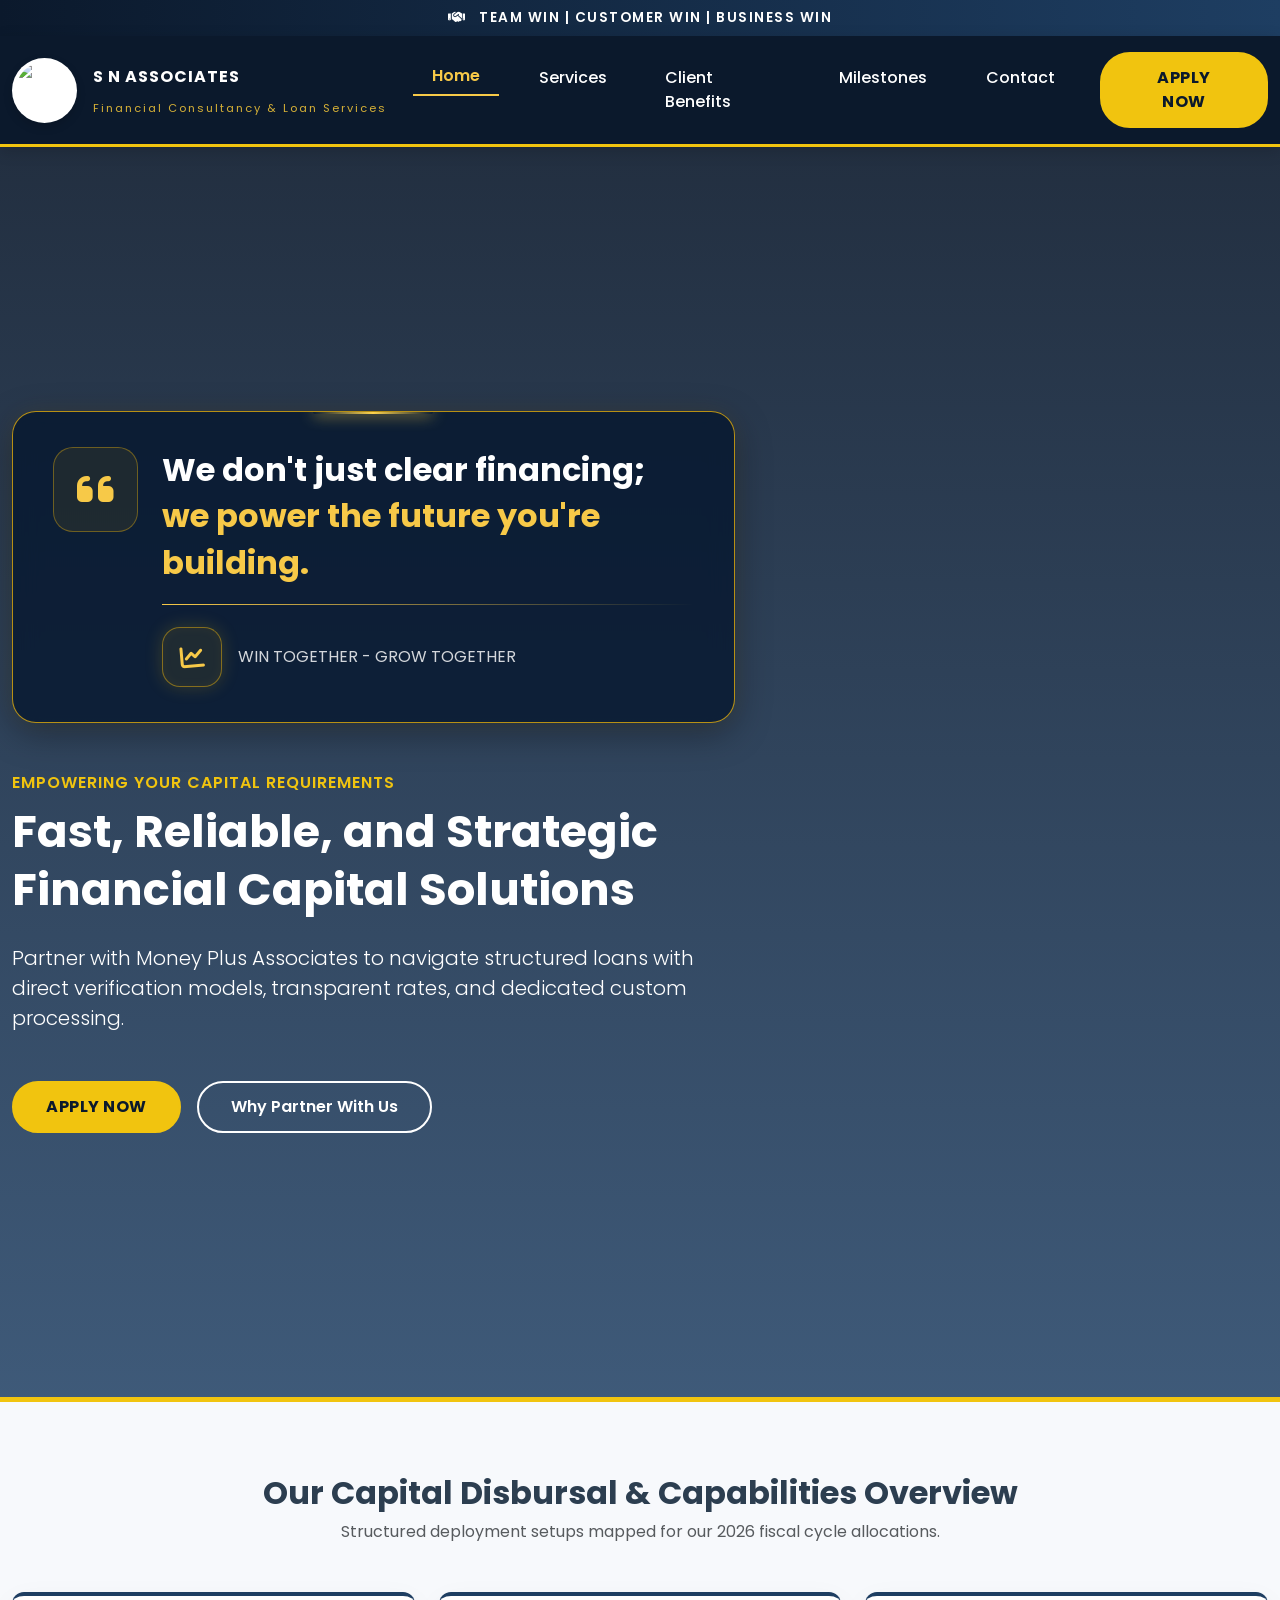
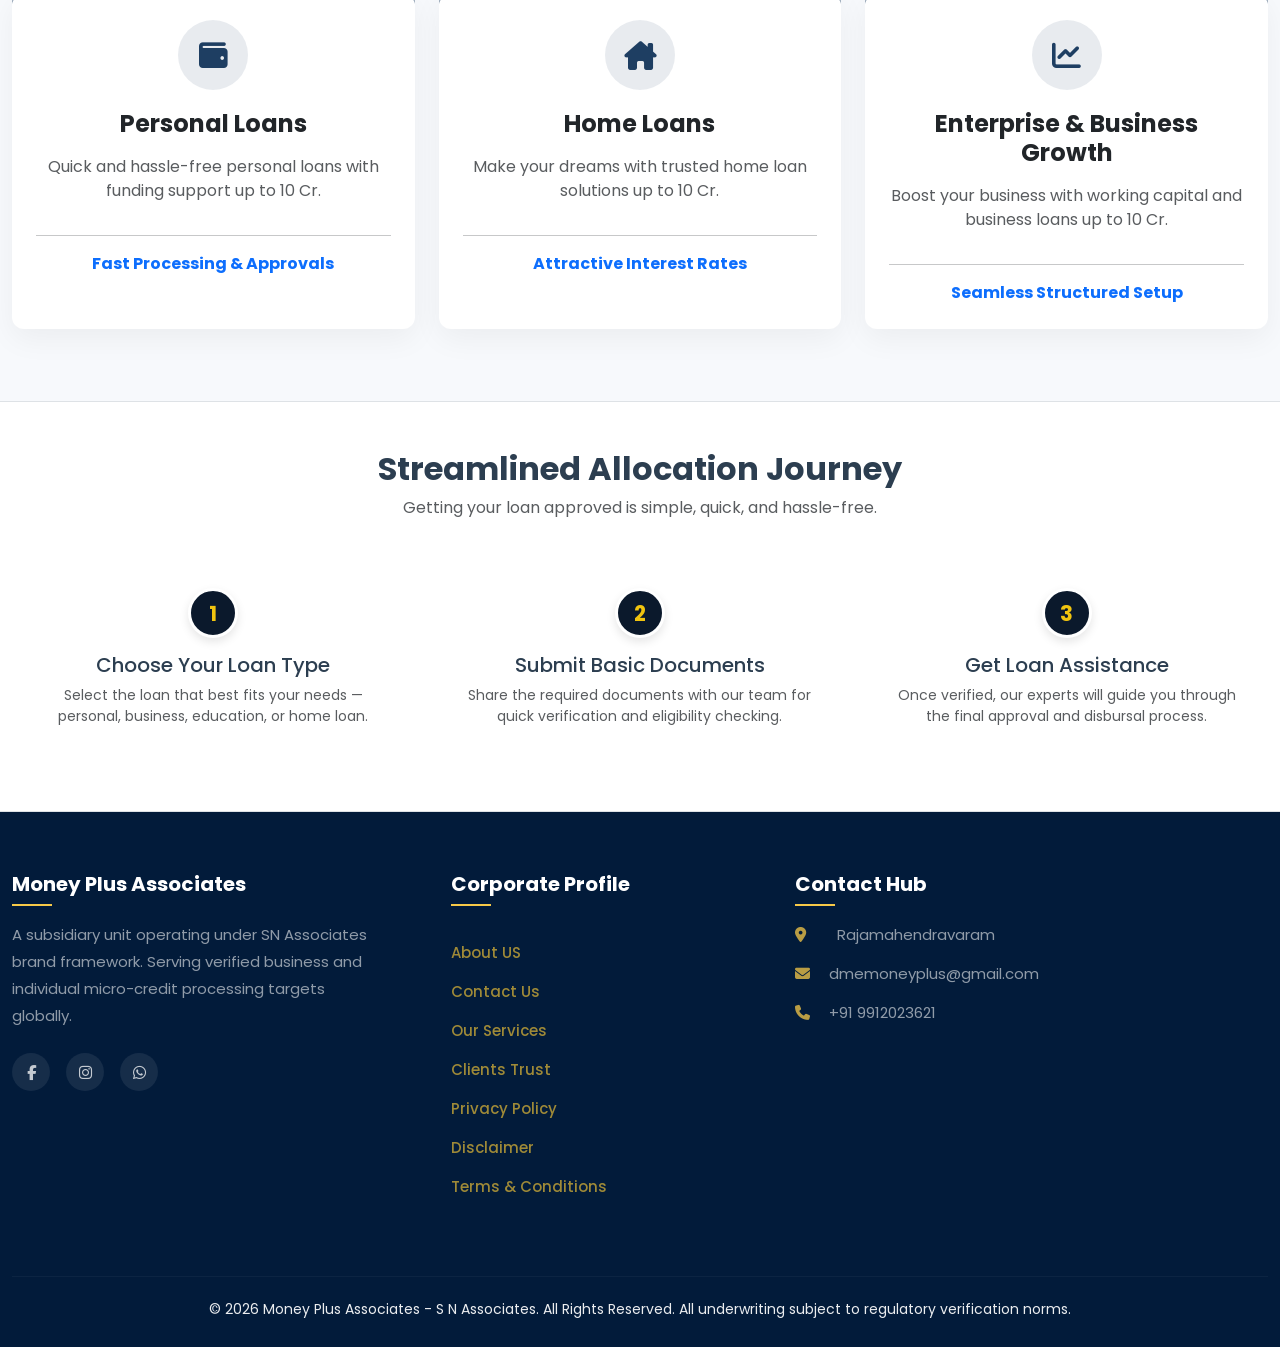
==== commit 9375511b: "Update title and description in index.html" ====
--- a/templates/index.html
+++ b/templates/index.html
@@ -3,14 +3,9 @@
 <head>
     <meta charset="UTF-8">
     <meta name="viewport" content="width=device-width, initial-scale=1.0">
-    <title>Money Plus Associates | Premium Lending Partner</title>
-    <meta name="description" content="Money Plus Associates - S N Associates provides personal loans, business loans, education loans and home loans with expert guidance, transparent processes and fast assistance.">
+    <title>S N Associates | Premium Lending Partner</title>
+    <meta name="description" content="S N Associates provides personal loans, business loans, education loans and home loans with expert guidance, transparent processes and fast assistance.">
     
-    <meta property="og:title" content="Money Plus Associates - Premium Lending Partner">
-    <meta property="og:description" content="Personal Loans, Business Loans, Educational Loans and Home Loans with expert guidance."> 
-    <meta property="og:url" content="https://www.moneyplusassociates.com">    
-    <meta property="og:type" content="website">
-    <meta property="og:image" content="static/images/banks/imresizer-profile_gmail.jpg">
     
     <link href="https://fonts.googleapis.com/css2?family=Poppins:wght@300;400;500;600;700&display=swap" rel="stylesheet">
     <link rel="stylesheet" href="https://cdnjs.cloudflare.com/ajax/libs/font-awesome/6.4.0/css/all.min.css">
@@ -28,8 +23,8 @@
             <a class="navbar-brand d-flex align-items-center gap-3" href="/">
                 <img src="https://i.postimg.cc/0Qn31QPC/LOGO-WATER-MARK-111.png" alt="Money Plus Associates Logo" class="brand-logo">
                 <div>
-                    <span class="brand-main">MONEY PLUS ASSOCIATES</span><br>
-                    <span class="brand-sub">S N ASSOCIATES</span>
+                    <span class="brand-main">S N ASSOCIATES</span><br>
+                    <span class="brand-sub">Financial Consultancy & Loan Services</span>
                 </div>
             </a>
             <button class="navbar-toggler" type="button" data-bs-toggle="collapse" data-bs-target="#navbarNav">
@@ -215,7 +210,7 @@
                 </p>
 
                 <div class="d-flex gap-3 social-icons">
-                    <a href="https://www.facebook.com/share/1aozrGBt6L/">
+                    <a href="https://www.facebook.com/profile.php?id=61590370666673">
                         <i class="fab fa-facebook-f text-white opacity-75"></i>
                     </a>
 
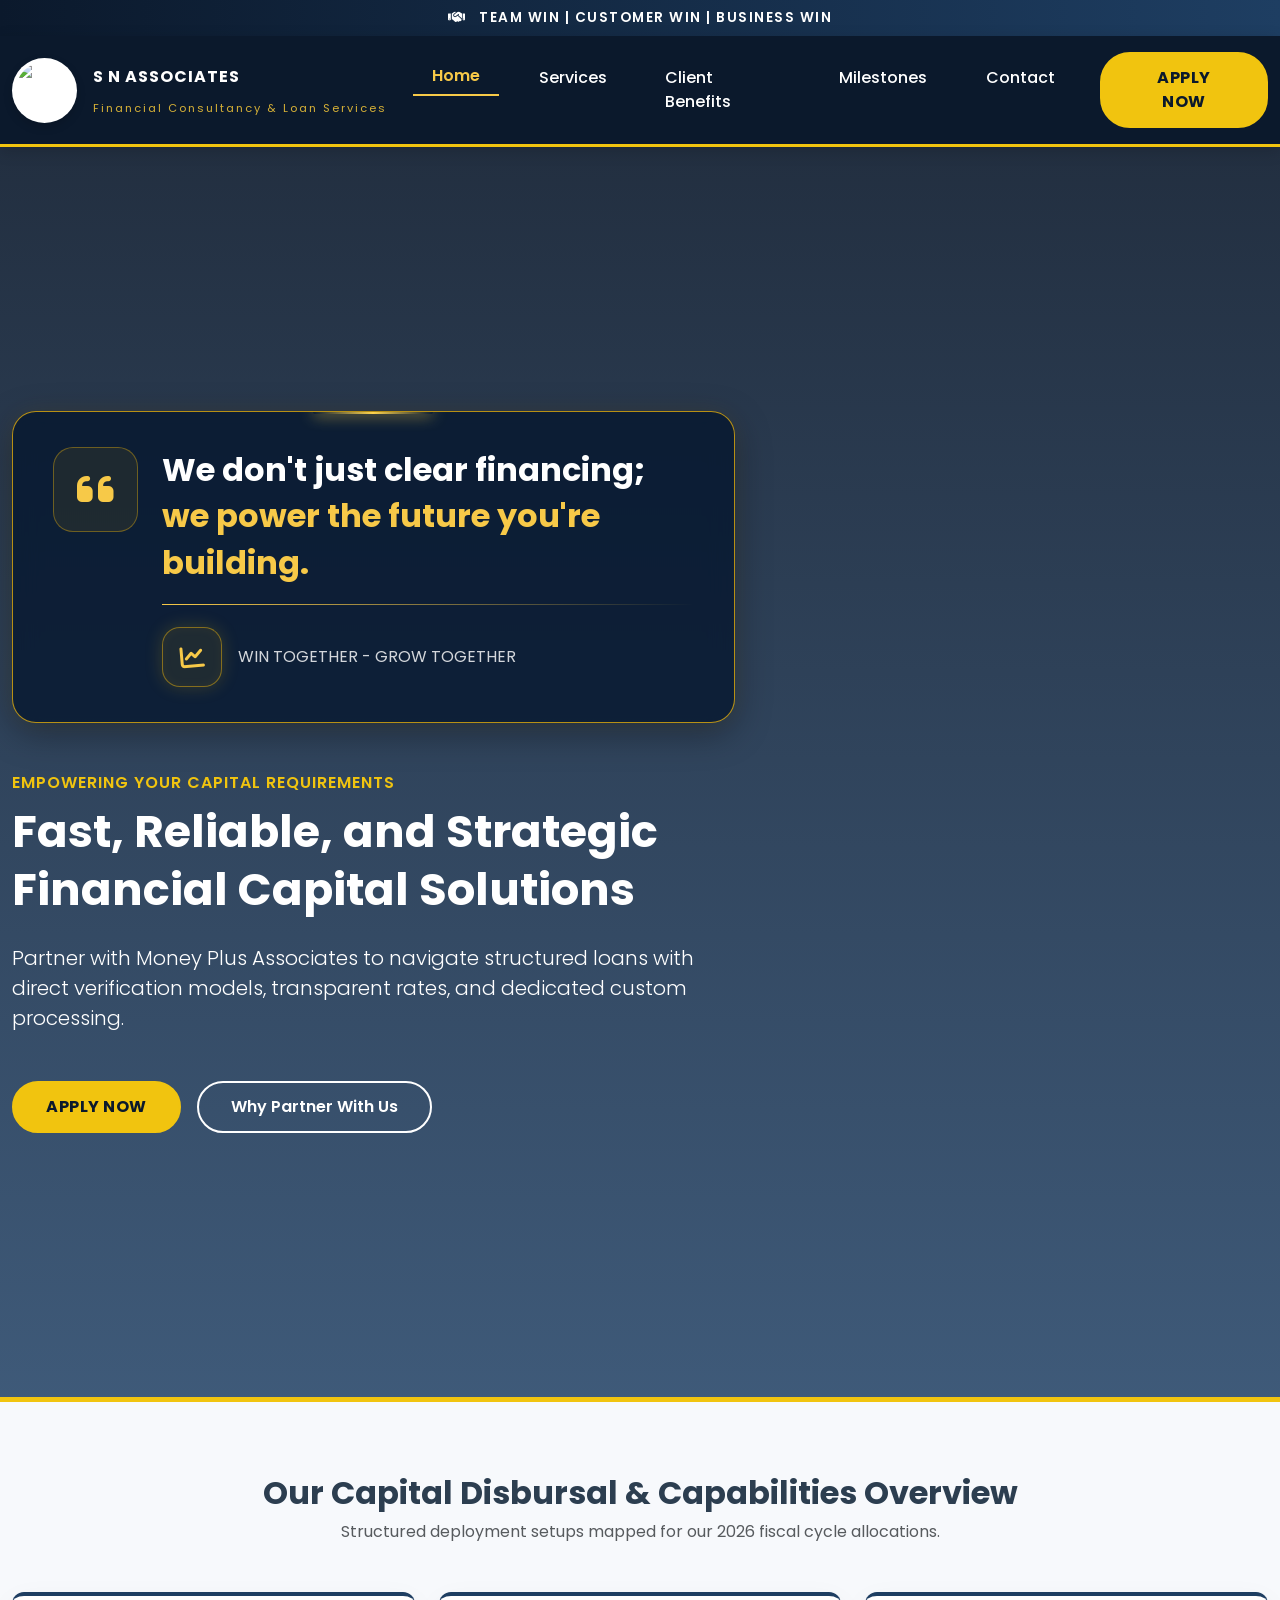
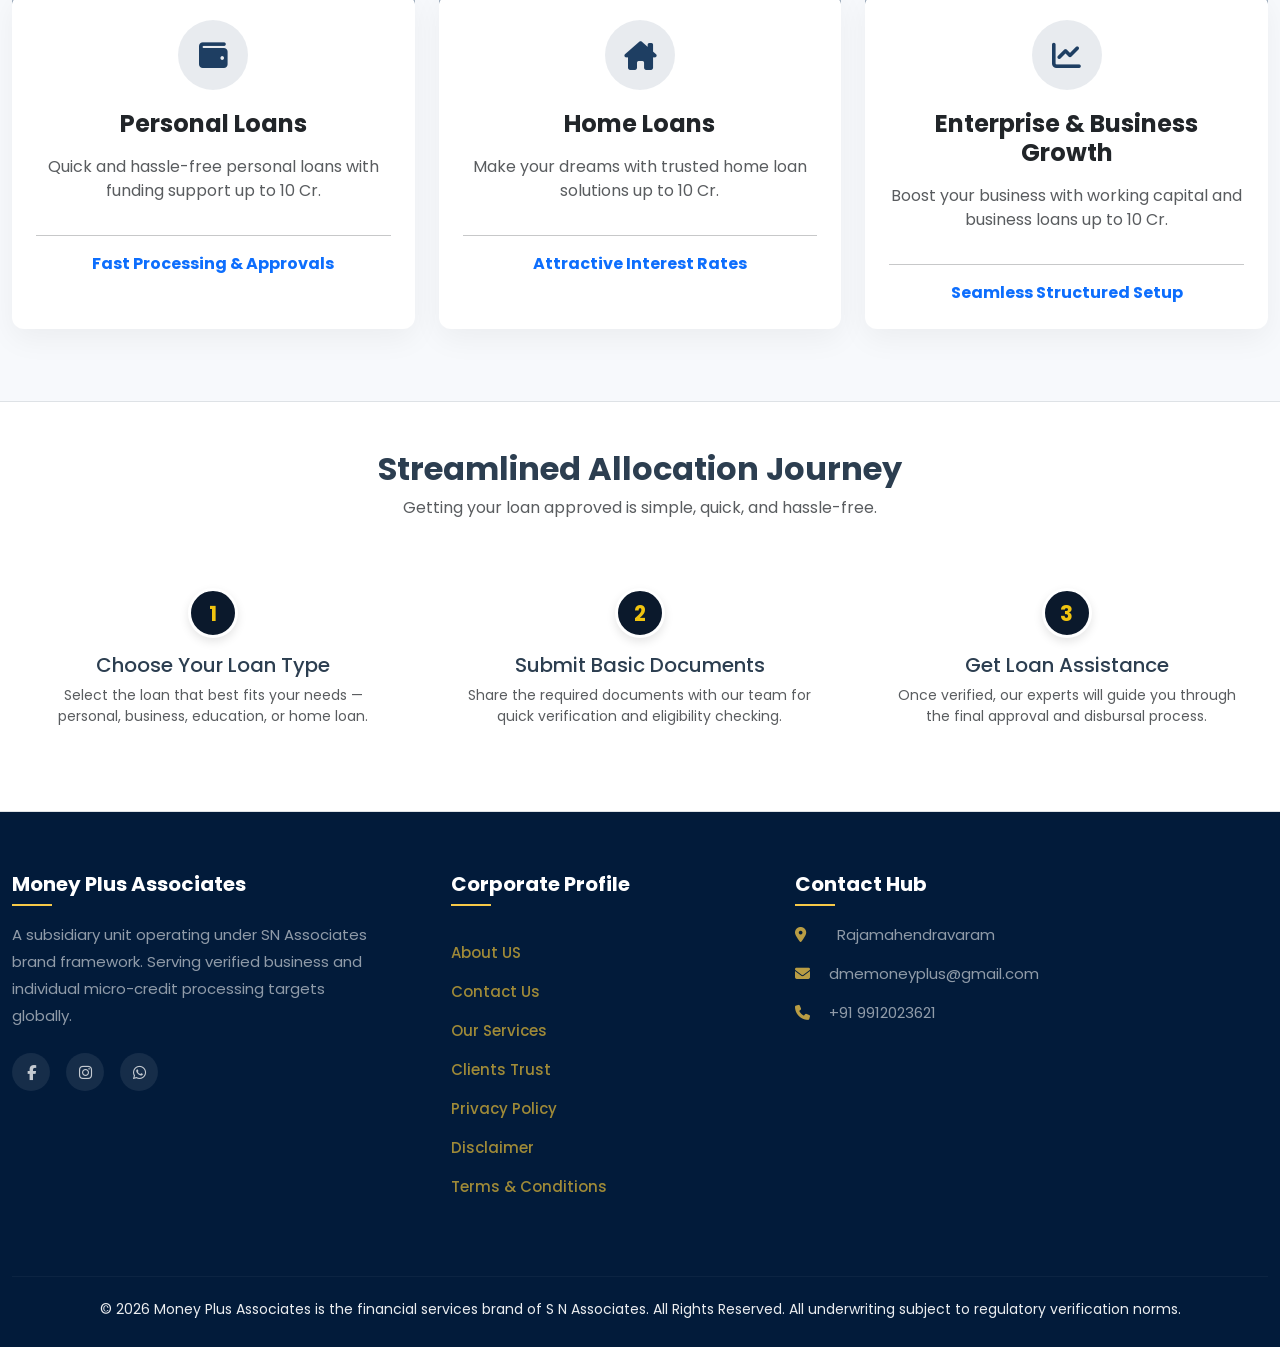
==== commit 0a526d01: "Update index.html" ====
--- a/templates/index.html
+++ b/templates/index.html
@@ -21,7 +21,7 @@
     <nav class="navbar navbar-expand-lg navbar-dark sticky-top py-3">
         <div class="container">
             <a class="navbar-brand d-flex align-items-center gap-3" href="/">
-                <img src="https://i.postimg.cc/0Qn31QPC/LOGO-WATER-MARK-111.png" alt="Money Plus Associates Logo" class="brand-logo">
+                <img src="https://kommodo.ai/i/UkVihNp6WeJWbqKTAtIi" alt="Money Plus Associates Logo" class="brand-logo">
                 <div>
                     <span class="brand-main">S N ASSOCIATES</span><br>
                     <span class="brand-sub">Financial Consultancy & Loan Services</span>
@@ -272,7 +272,7 @@
         <hr class="footer-divider">
 
         <div class="footer-copyright">
-            &copy; 2026 Money Plus Associates - S N Associates.
+            &copy; 2026 Money Plus Associates is the financial services brand of S N Associates.
             All Rights Reserved. All underwriting subject to regulatory verification norms.
         </div>
     </div>
